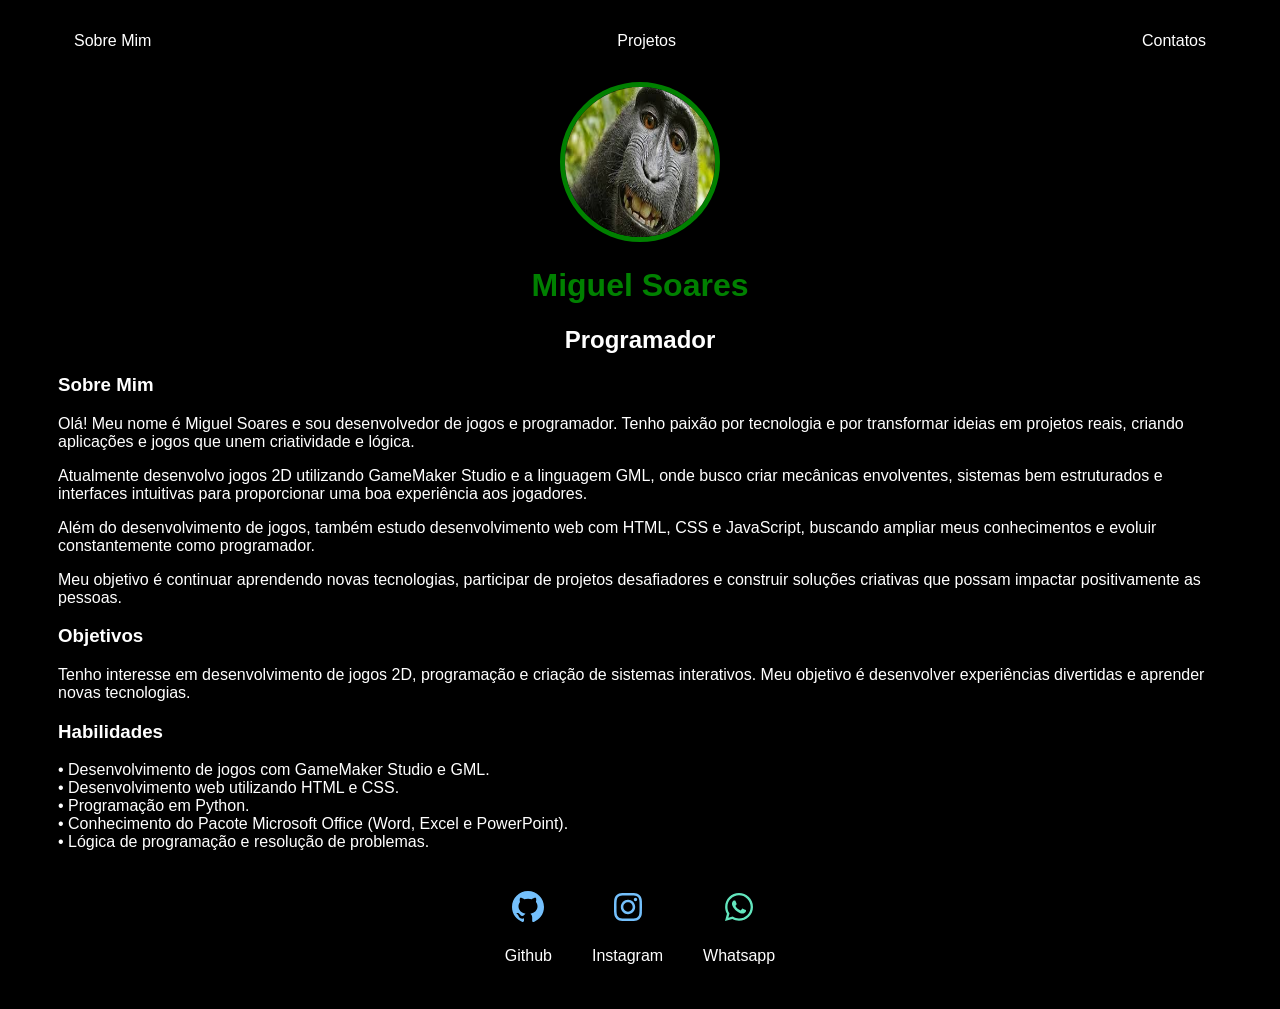
==== Portifolio/index.html @ 3ad747d1 "Portifolio inicial" ====
<!DOCTYPE html>
<html lang="en">
<head>
    <meta charset="UTF-8">
    <meta name="viewport" content="width=device-width, initial-scale=1.0">
    <title>Document</title>
    <link rel="stylesheet" href="index.css">
</head>
<body>
    <div class="container">
 <nav>
            <ul>
                <li>
                    <a href="index.html">Sobre Mim</a>
                </li>
                   <li>
                    <a href="project.html"> Projetos</a>
                </li>
                   <li>
                    <a href="contatos.html" > Contatos</a>
                </li>
            </ul>
        </nav>
        <header>
            <div class="center">
              <img src="./img/miguel.jfif" alt=""> </img>
            </div>
             <h1>Miguel Soares</h1>
             <h2>Programador</h2>   

        </header>
        <main>
            <section>
  <section>
    <h3>Sobre Mim</h3>

    <p>
        Olá! Meu nome é Miguel Soares e sou desenvolvedor de jogos e programador. Tenho paixão por tecnologia e por transformar ideias em projetos reais, criando aplicações e jogos que unem criatividade e lógica.
    </p>

    <p>
        Atualmente desenvolvo jogos 2D utilizando GameMaker Studio e a linguagem GML, onde busco criar mecânicas envolventes, sistemas bem estruturados e interfaces intuitivas para proporcionar uma boa experiência aos jogadores.
    </p>

    <p>
        Além do desenvolvimento de jogos, também estudo desenvolvimento web com HTML, CSS e JavaScript, buscando ampliar meus conhecimentos e evoluir constantemente como programador.
    </p>

    <p>
        Meu objetivo é continuar aprendendo novas tecnologias, participar de projetos desafiadores e construir soluções criativas que possam impactar positivamente as pessoas.
    </p>
</section>
            </section>
            <section>
                <h3>Objetivos</h3>
                <p>
                    Tenho interesse em desenvolvimento de jogos 2D, programação e criação de sistemas interativos. Meu objetivo é desenvolver experiências divertidas e aprender novas tecnologias.
                </p>
            </section>
                <section>
          <section>
    <h3>Habilidades</h3>

    <p>
        • Desenvolvimento de jogos com GameMaker Studio e GML.<br>
        • Desenvolvimento web utilizando HTML e CSS.<br>
        • Programação em Python.<br>
        • Conhecimento do Pacote Microsoft Office (Word, Excel e PowerPoint).<br>
        • Lógica de programação e resolução de problemas.
    </p>
</section>
            </section>
        </main>
        <footer>
            <a href="https://github.com/Miguel-S0ares" target="_blank" rel="noopener noreferrer"> 
                <img src="./img/github-brands-solid-full.svg" alt=""> 
            <p>
                Github
            </p>
            </a>
              <a href="https://www.instagram.com/miguel_soares_03/" target="_blank" rel="noopener noreferrer">
                 <img src="./img/instagram-brands-solid-full.svg" alt=""> 
            <p>
                Instagram
            </p>
            </a>
                          <a href="https://wa.me/5583993617760"target="_blank" rel="noopener noreferrer"> 
                            <img src="./img/whatsapp-brands-solid-full.svg" alt=""> 
            <p>
                Whatsapp
            </p>
            </a>
        </footer>
    </div>
       
</body>

</html>
---- Portifolio/index.css ----
body{
    color: white;
    background-color: black;
    font-family: Arial, Helvetica, sans-serif;
}
ul{
    display: flex;
    justify-content: space-between;
    list-style-type: none;
    align-items: center;
    padding: 16px;
}
a{
color: white;
text-decoration: none;
}
header img{
    width: 150px;
    height: 150px;
    border-radius: 50%;
    border: 5px solid green;
}
.center{
    text-align: center;

}
h1{
    color: green;
    text-align: center;
}
h2{

    text-align: center;
}
footer img{
        width: 40px;
    height: 40px;
    border-radius: 50%;
   
    
}
footer{
 display: flex;
 justify-content: center;


}
footer a{
    margin: 20px;
    text-align: center;
}
.container{
    padding: 0px 50px;
}
nav a:hover {
    color: green;
}
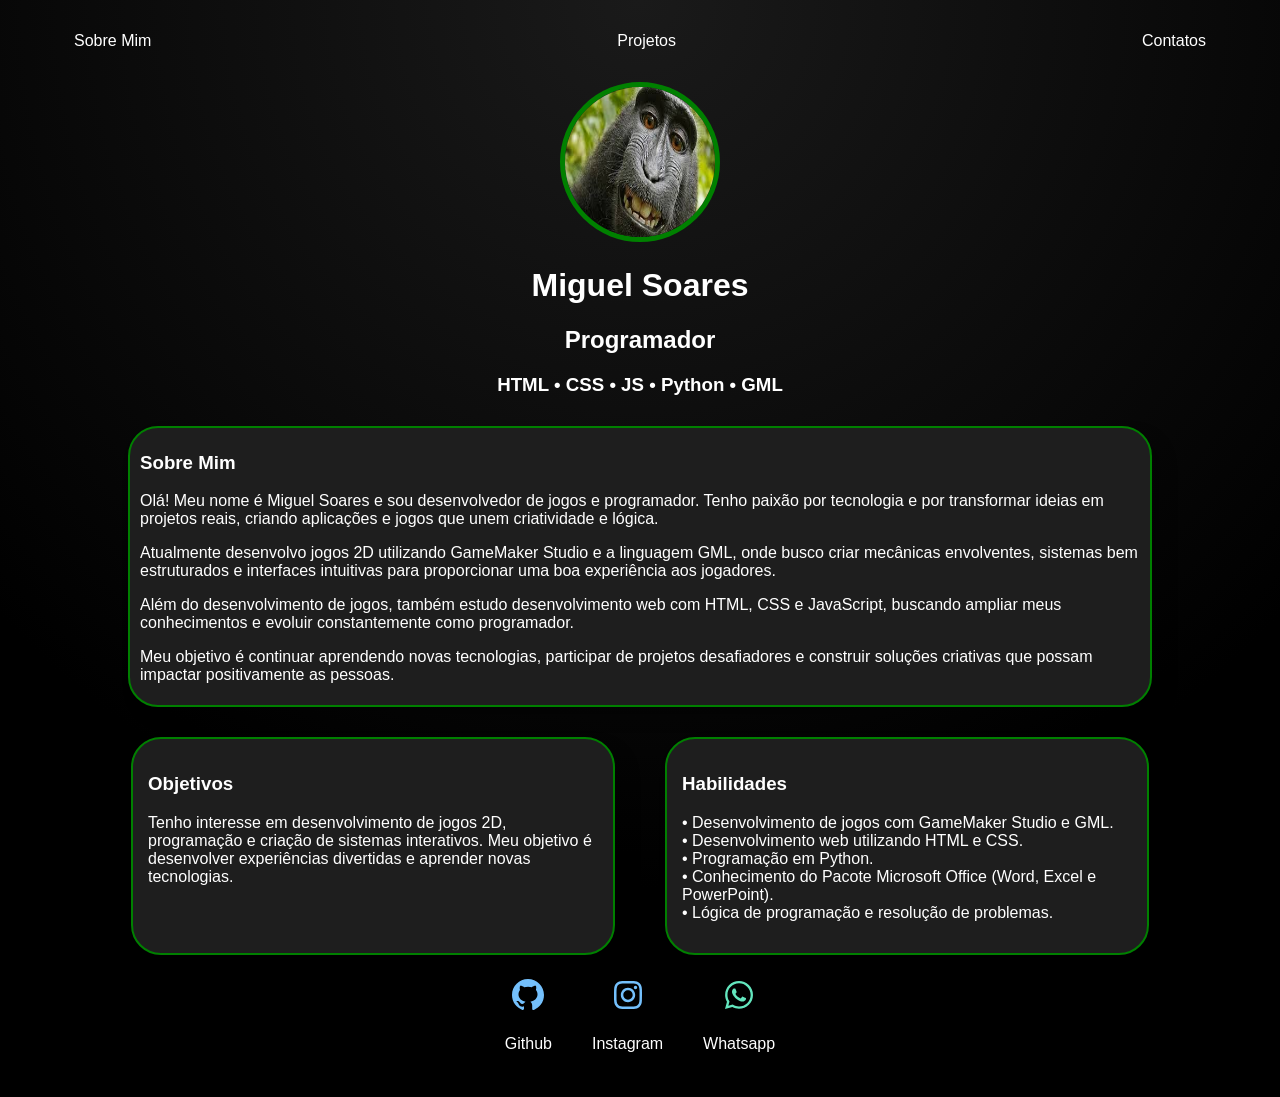
==== commit 5bc9fb1d: "sa" ====
--- a/Portifolio/index.html
+++ b/Portifolio/index.html
@@ -6,93 +6,109 @@
     <title>Document</title>
     <link rel="stylesheet" href="index.css">
 </head>
+
 <body>
+
     <div class="container">
- <nav>
+
+        <nav>
             <ul>
                 <li>
                     <a href="index.html">Sobre Mim</a>
                 </li>
-                   <li>
-                    <a href="project.html"> Projetos</a>
+
+                <li>
+                    <a href="project.html">Projetos</a>
                 </li>
-                   <li>
-                    <a href="contatos.html" > Contatos</a>
+
+                <li>
+                    <a href="contatos.html">Contatos</a>
                 </li>
             </ul>
         </nav>
+
         <header>
+
             <div class="center">
-              <img src="./img/miguel.jfif" alt=""> </img>
+                <img src="./img/miguel.jfif" alt="">
             </div>
-             <h1>Miguel Soares</h1>
-             <h2>Programador</h2>   
+            <div class="head">
+            <h1>Miguel Soares</h1>
+            <h2>Programador</h2>
+            <h3>HTML • CSS • JS • Python • GML</h3>
+            </div>
+        </header>
 
-        </header>
         <main>
-            <section>
-  <section>
-    <h3>Sobre Mim</h3>
 
-    <p>
-        Olá! Meu nome é Miguel Soares e sou desenvolvedor de jogos e programador. Tenho paixão por tecnologia e por transformar ideias em projetos reais, criando aplicações e jogos que unem criatividade e lógica.
-    </p>
+            <section class="card">
 
-    <p>
-        Atualmente desenvolvo jogos 2D utilizando GameMaker Studio e a linguagem GML, onde busco criar mecânicas envolventes, sistemas bem estruturados e interfaces intuitivas para proporcionar uma boa experiência aos jogadores.
-    </p>
+                <h3>Sobre Mim</h3>
 
-    <p>
-        Além do desenvolvimento de jogos, também estudo desenvolvimento web com HTML, CSS e JavaScript, buscando ampliar meus conhecimentos e evoluir constantemente como programador.
-    </p>
+                <p>
+                    Olá! Meu nome é Miguel Soares e sou desenvolvedor de jogos e programador. Tenho paixão por tecnologia e por transformar ideias em projetos reais, criando aplicações e jogos que unem criatividade e lógica.
+                </p>
 
-    <p>
-        Meu objetivo é continuar aprendendo novas tecnologias, participar de projetos desafiadores e construir soluções criativas que possam impactar positivamente as pessoas.
-    </p>
-</section>
+                <p>
+                    Atualmente desenvolvo jogos 2D utilizando GameMaker Studio e a linguagem GML, onde busco criar mecânicas envolventes, sistemas bem estruturados e interfaces intuitivas para proporcionar uma boa experiência aos jogadores.
+                </p>
+
+                <p>
+                    Além do desenvolvimento de jogos, também estudo desenvolvimento web com HTML, CSS e JavaScript, buscando ampliar meus conhecimentos e evoluir constantemente como programador.
+                </p>
+
+                <p>
+                    Meu objetivo é continuar aprendendo novas tecnologias, participar de projetos desafiadores e construir soluções criativas que possam impactar positivamente as pessoas.
+                </p>
+
             </section>
-            <section>
+            <div class="alinhado">
+            <section class="card_pequeno">
+
                 <h3>Objetivos</h3>
+
                 <p>
                     Tenho interesse em desenvolvimento de jogos 2D, programação e criação de sistemas interativos. Meu objetivo é desenvolver experiências divertidas e aprender novas tecnologias.
                 </p>
+
             </section>
-                <section>
-          <section>
-    <h3>Habilidades</h3>
 
-    <p>
-        • Desenvolvimento de jogos com GameMaker Studio e GML.<br>
-        • Desenvolvimento web utilizando HTML e CSS.<br>
-        • Programação em Python.<br>
-        • Conhecimento do Pacote Microsoft Office (Word, Excel e PowerPoint).<br>
-        • Lógica de programação e resolução de problemas.
-    </p>
-</section>
+            <section class="card_pequeno">
+
+                <h3>Habilidades</h3>
+
+                <p>
+                    • Desenvolvimento de jogos com GameMaker Studio e GML.<br>
+                    • Desenvolvimento web utilizando HTML e CSS.<br>
+                    • Programação em Python.<br>
+                    • Conhecimento do Pacote Microsoft Office (Word, Excel e PowerPoint).<br>
+                    • Lógica de programação e resolução de problemas.
+                </p>
+
             </section>
+           </div>
         </main>
+
         <footer>
-            <a href="https://github.com/Miguel-S0ares" target="_blank" rel="noopener noreferrer"> 
-                <img src="./img/github-brands-solid-full.svg" alt=""> 
-            <p>
-                Github
-            </p>
+
+            <a href="https://github.com/Miguel-S0ares" target="_blank" rel="noopener noreferrer">
+                <img src="./img/github-brands-solid-full.svg" alt="">
+                <p>Github</p>
             </a>
-              <a href="https://www.instagram.com/miguel_soares_03/" target="_blank" rel="noopener noreferrer">
-                 <img src="./img/instagram-brands-solid-full.svg" alt=""> 
-            <p>
-                Instagram
-            </p>
+
+            <a href="https://www.instagram.com/miguel_soares_03/" target="_blank" rel="noopener noreferrer">
+                <img src="./img/instagram-brands-solid-full.svg" alt="">
+                <p>Instagram</p>
             </a>
-                          <a href="https://wa.me/5583993617760"target="_blank" rel="noopener noreferrer"> 
-                            <img src="./img/whatsapp-brands-solid-full.svg" alt=""> 
-            <p>
-                Whatsapp
-            </p>
+
+            <a href="https://wa.me/5583993617760" target="_blank" rel="noopener noreferrer">
+                <img src="./img/whatsapp-brands-solid-full.svg" alt="">
+                <p>Whatsapp</p>
             </a>
+
         </footer>
+
     </div>
-       
+
 </body>
-
 </html>
--- a/Portifolio/index.css
+++ b/Portifolio/index.css
@@ -1,57 +1,93 @@
 body{
     color: white;
-    background-color: black;
     font-family: Arial, Helvetica, sans-serif;
+    background: radial-gradient(circle at top, #1a1a1a 0%, #000 70%);
 }
-ul{
+    ul{
+        display: flex;
+        justify-content: space-between;
+        list-style-type: none;
+        align-items: center;
+        padding: 16px;
+    }
+    a{
+    color: white;
+    text-decoration: none;
+    }
+    header img{
+        width: 150px;
+        height: 150px;
+        border-radius: 50%;
+        border: 5px solid green;
+    }
+    .center{
+        text-align: center;
+
+    }
+    .head{
+        text-align: center;
+    }
+    footer img{
+            width: 40px;
+        height: 40px;
+        border-radius: 50%;
+    
+        
+    }
+    footer{
     display: flex;
-    justify-content: space-between;
-    list-style-type: none;
-    align-items: center;
-    padding: 16px;
-}
-a{
-color: white;
-text-decoration: none;
-}
-header img{
-    width: 150px;
-    height: 150px;
-    border-radius: 50%;
-    border: 5px solid green;
-}
-.center{
-    text-align: center;
-
-}
-h1{
-    color: green;
-    text-align: center;
-}
-h2{
-
-    text-align: center;
-}
-footer img{
-        width: 40px;
-    height: 40px;
-    border-radius: 50%;
-   
-    
-}
-footer{
- display: flex;
- justify-content: center;
+    justify-content: center;
 
 
+    }
+    footer a{
+        margin: 20px;
+        text-align: center;
+    }
+    .container{
+        padding: 0px 50px;
+    }
+nav a{
+    position: relative;
+    transition: 0.3s;
 }
-footer a{
-    margin: 20px;
-    text-align: center;
+
+nav a:hover{
+    color: lime;
 }
-.container{
-    padding: 0px 50px;
+    .card{
+        
+        background-color: #1E1E1E;
+        border-radius: 30px;
+        border : 2px solid green;
+        padding: 5px 10px;
+        box-shadow: 10px 10px 15px 0px rgba(0, 0, 0, 0.3);
+            width: 100%;
+        max-width: 1000px;
+        margin: 30px auto;
+    }
+.card_pequeno{
+    background-color: #1E1E1E;
+    border-radius: 30px;
+    border: 2px solid green;
+    padding: 15px;
+    box-shadow: 10px 10px 15px rgba(0,0,0,0.3);
+    width: 100%;
+    max-width: 450px;
 }
-nav a:hover {
-    color: green;
-}+   .alinhado{
+    display: flex;
+    gap: 50px;
+    justify-content: center;
+    flex-wrap: wrap;
+}
+
+.card, .card_pequeno{
+    transition: 0.3s ease;
+}
+
+.card:hover, .card_pequeno:hover{
+    transform: translateY(-5px);
+    box-shadow: 15px 15px 25px rgba(0,0,0,0.5);
+}
+
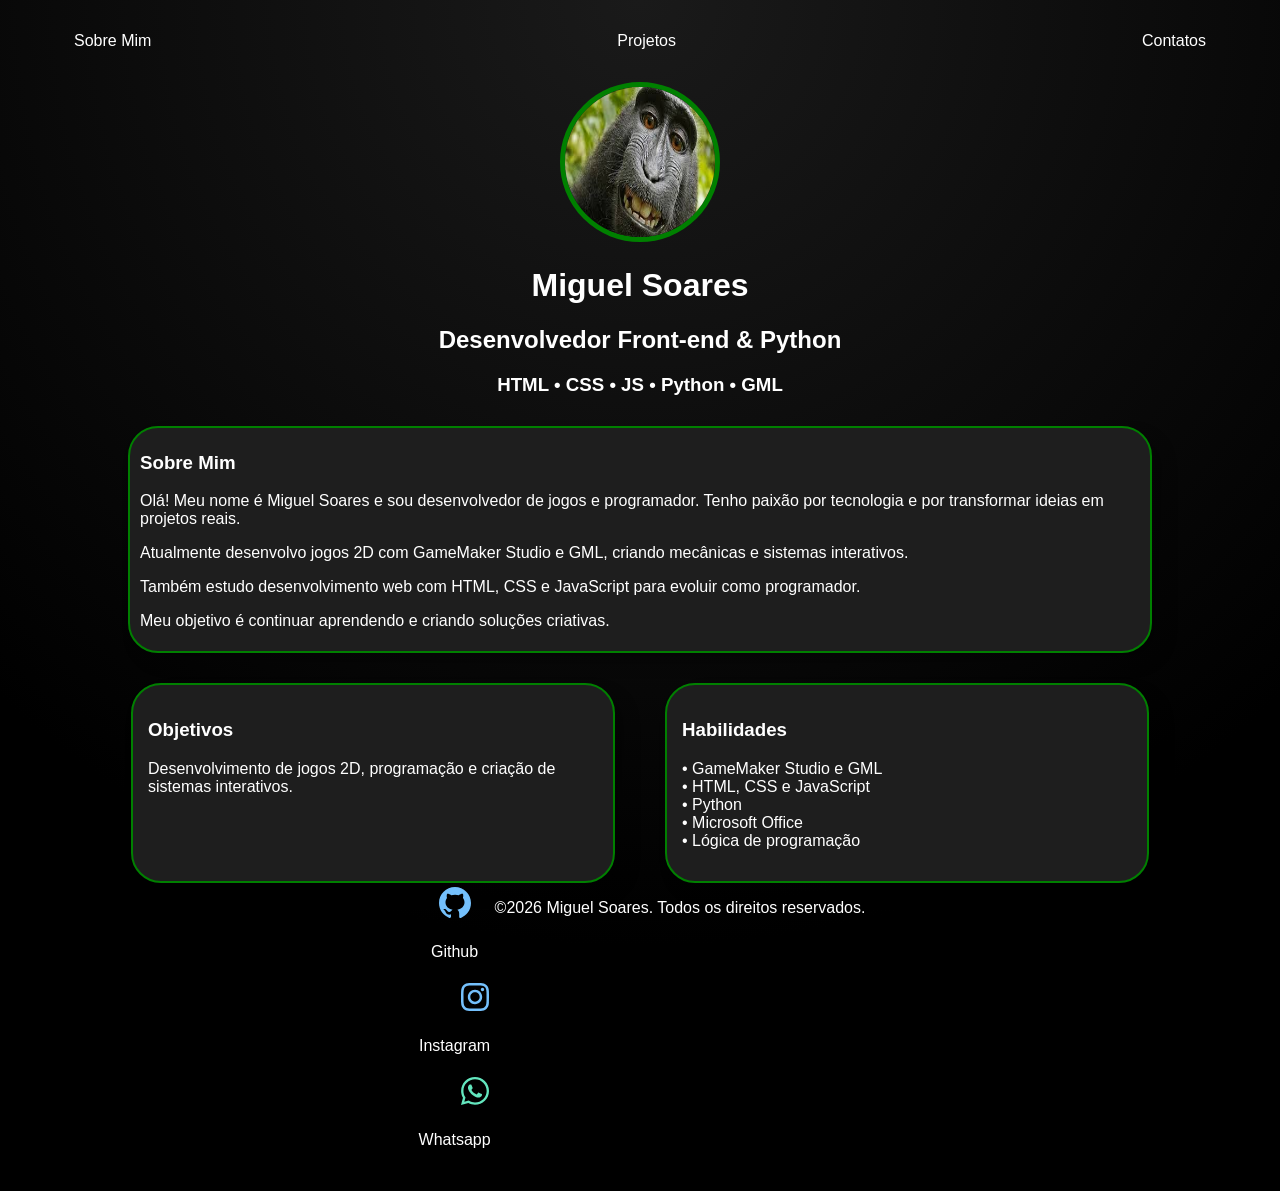
==== commit f5245948: "portifolio" ====
--- a/Portifolio/index.html
+++ b/Portifolio/index.html
@@ -3,112 +3,96 @@
 <head>
     <meta charset="UTF-8">
     <meta name="viewport" content="width=device-width, initial-scale=1.0">
-    <title>Document</title>
+    <title>Portfólio</title>
     <link rel="stylesheet" href="index.css">
 </head>
 
 <body>
 
-    <div class="container">
+<div class="container">
 
-        <nav>
-            <ul>
-                <li>
-                    <a href="index.html">Sobre Mim</a>
-                </li>
+    <nav>
+        <ul>
+            <li><a href="index.html">Sobre Mim</a></li>
+            <li><a href="project.html">Projetos</a></li>
+            <li><a href="contatos.html">Contatos</a></li>
+        </ul>
+    </nav>
 
-                <li>
-                    <a href="project.html">Projetos</a>
-                </li>
+    <header>
+        <div class="center">
+            <img src="./img/miguel.jfif" alt="">
+        </div>
 
-                <li>
-                    <a href="contatos.html">Contatos</a>
-                </li>
-            </ul>
-        </nav>
+        <div class="head">
+            <h1>Miguel Soares</h1>
+            <h2>Desenvolvedor Front-end & Python</h2>
+            <h3>HTML • CSS • JS • Python • GML</h3>
+        </div>
+    </header>
 
-        <header>
+    <main>
 
-            <div class="center">
-                <img src="./img/miguel.jfif" alt="">
-            </div>
-            <div class="head">
-            <h1>Miguel Soares</h1>
-            <h2>Programador</h2>
-            <h3>HTML • CSS • JS • Python • GML</h3>
-            </div>
-        </header>
+        <section class="card">
+            <h3>Sobre Mim</h3>
 
-        <main>
+            <p>Olá! Meu nome é Miguel Soares e sou desenvolvedor de jogos e programador. Tenho paixão por tecnologia e por transformar ideias em projetos reais.</p>
 
-            <section class="card">
+            <p>Atualmente desenvolvo jogos 2D com GameMaker Studio e GML, criando mecânicas e sistemas interativos.</p>
 
-                <h3>Sobre Mim</h3>
+            <p>Também estudo desenvolvimento web com HTML, CSS e JavaScript para evoluir como programador.</p>
 
-                <p>
-                    Olá! Meu nome é Miguel Soares e sou desenvolvedor de jogos e programador. Tenho paixão por tecnologia e por transformar ideias em projetos reais, criando aplicações e jogos que unem criatividade e lógica.
-                </p>
+            <p>Meu objetivo é continuar aprendendo e criando soluções criativas.</p>
+        </section>
 
-                <p>
-                    Atualmente desenvolvo jogos 2D utilizando GameMaker Studio e a linguagem GML, onde busco criar mecânicas envolventes, sistemas bem estruturados e interfaces intuitivas para proporcionar uma boa experiência aos jogadores.
-                </p>
+        <div class="alinhado">
 
-                <p>
-                    Além do desenvolvimento de jogos, também estudo desenvolvimento web com HTML, CSS e JavaScript, buscando ampliar meus conhecimentos e evoluir constantemente como programador.
-                </p>
-
-                <p>
-                    Meu objetivo é continuar aprendendo novas tecnologias, participar de projetos desafiadores e construir soluções criativas que possam impactar positivamente as pessoas.
-                </p>
-
-            </section>
-            <div class="alinhado">
             <section class="card_pequeno">
-
                 <h3>Objetivos</h3>
-
-                <p>
-                    Tenho interesse em desenvolvimento de jogos 2D, programação e criação de sistemas interativos. Meu objetivo é desenvolver experiências divertidas e aprender novas tecnologias.
-                </p>
-
+                <p>Desenvolvimento de jogos 2D, programação e criação de sistemas interativos.</p>
             </section>
 
             <section class="card_pequeno">
+                <h3>Habilidades</h3>
+                <p>
+                    • GameMaker Studio e GML<br>
+                    • HTML, CSS e JavaScript<br>
+                    • Python<br>
+                    • Microsoft Office<br>
+                    • Lógica de programação
+                </p>
+            </section>
 
-                <h3>Habilidades</h3>
+        </div>
 
-                <p>
-                    • Desenvolvimento de jogos com GameMaker Studio e GML.<br>
-                    • Desenvolvimento web utilizando HTML e CSS.<br>
-                    • Programação em Python.<br>
-                    • Conhecimento do Pacote Microsoft Office (Word, Excel e PowerPoint).<br>
-                    • Lógica de programação e resolução de problemas.
-                </p>
+    </main>
 
-            </section>
-           </div>
-        </main>
+    <footer>
 
-        <footer>
+        <div class="icons">
 
-            <a href="https://github.com/Miguel-S0ares" target="_blank" rel="noopener noreferrer">
+            <a href="https://github.com/Miguel-S0ares" target="_blank">
                 <img src="./img/github-brands-solid-full.svg" alt="">
                 <p>Github</p>
             </a>
 
-            <a href="https://www.instagram.com/miguel_soares_03/" target="_blank" rel="noopener noreferrer">
+            <a href="https://www.instagram.com/miguel_soares_03/" target="_blank">
                 <img src="./img/instagram-brands-solid-full.svg" alt="">
                 <p>Instagram</p>
             </a>
 
-            <a href="https://wa.me/5583993617760" target="_blank" rel="noopener noreferrer">
+            <a href="https://wa.me/5583993617760" target="_blank">
                 <img src="./img/whatsapp-brands-solid-full.svg" alt="">
                 <p>Whatsapp</p>
             </a>
 
-        </footer>
+        </div>
 
-    </div>
+        <p>©2026 Miguel Soares. Todos os direitos reservados.</p>
+
+    </footer>
+
+</div>
 
 </body>
 </html>
